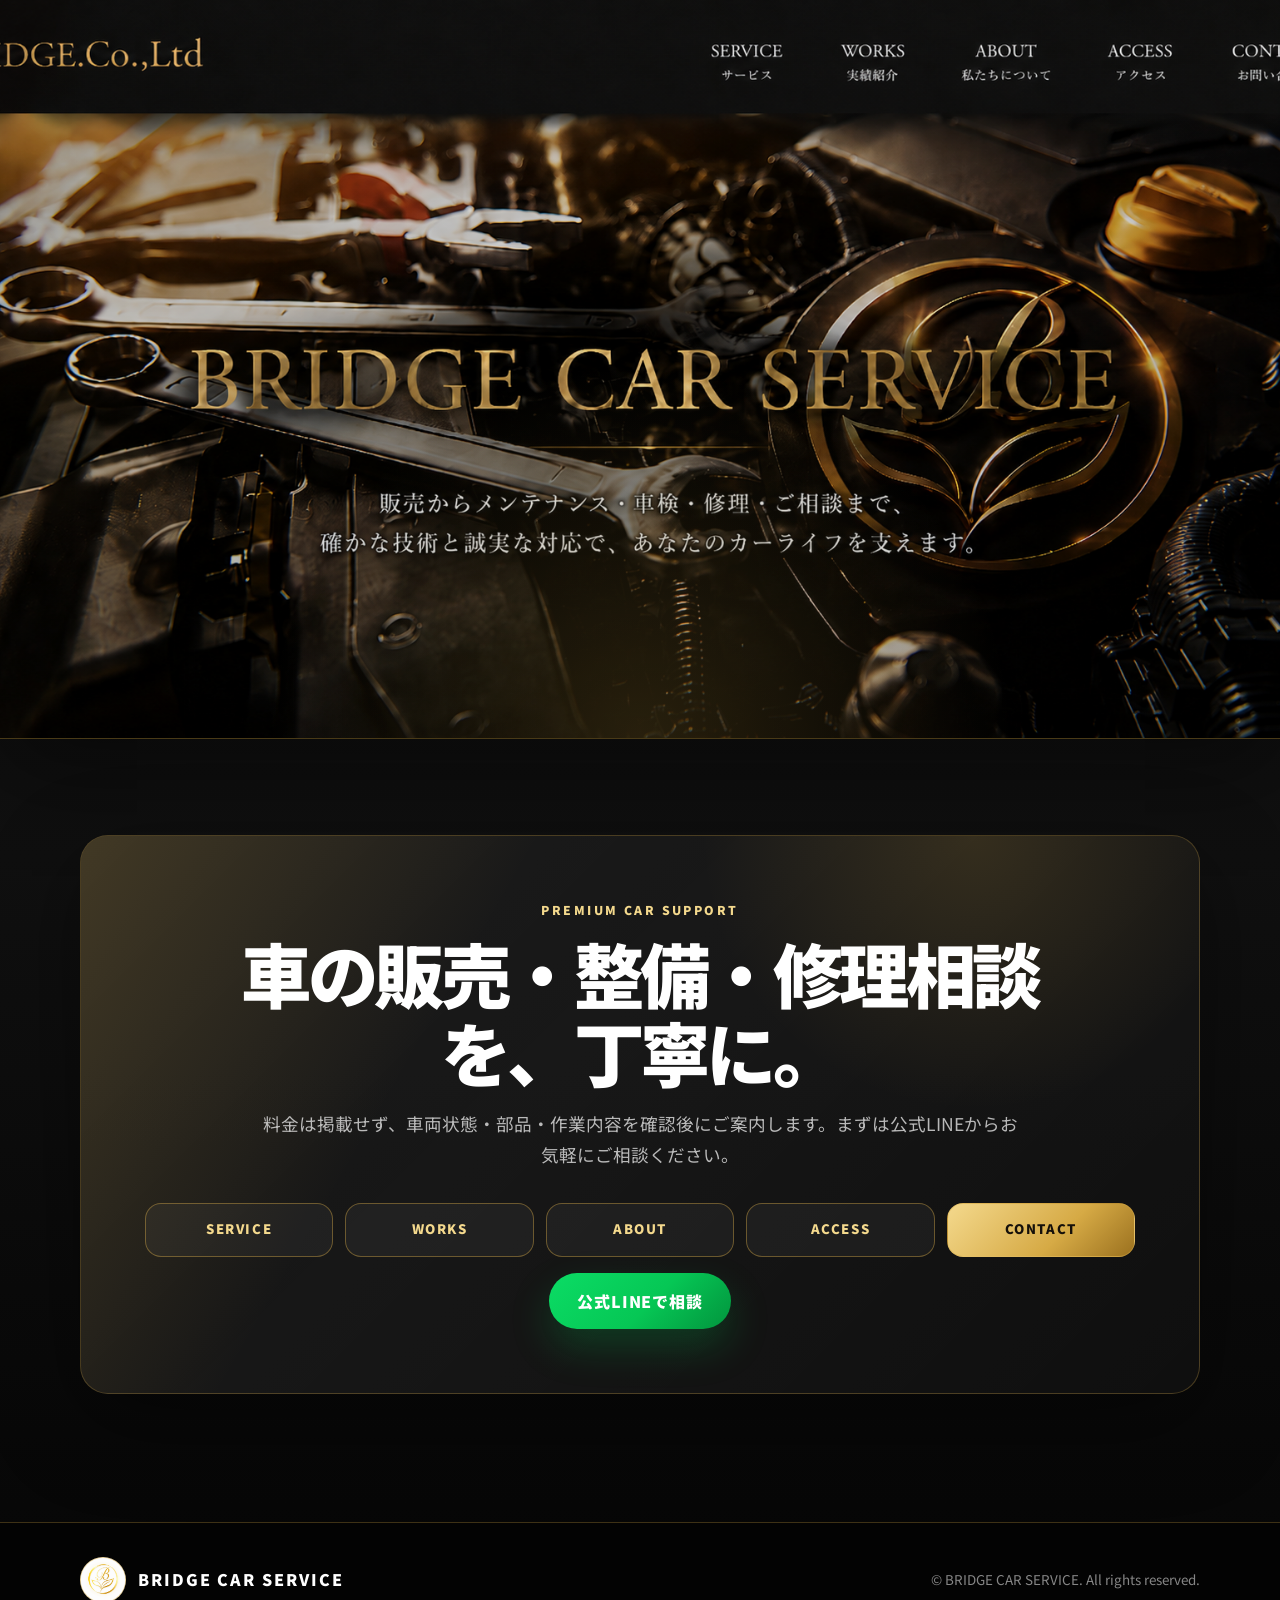
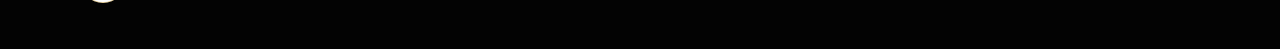
==== index.html @ 130351ef "Avoid duplicate homepage navigation" ====
<!doctype html>
<html lang="ja">
  <head>
    <meta charset="utf-8" />
    <meta name="viewport" content="width=device-width, initial-scale=1" />
    <meta
      name="description"
      content="BRIDGE CAR SERVICEは、車販売・整備・修理・鈑金など車のご相談を公式LINEから受け付けています。車両状態・部品・作業内容を確認後にご案内します。"
    />
    <title>BRIDGE CAR SERVICE | 車のご相談は公式LINEへ</title>
    <link rel="preconnect" href="https://fonts.googleapis.com" />
    <link rel="preconnect" href="https://fonts.gstatic.com" crossorigin />
    <link
      href="https://fonts.googleapis.com/css2?family=Noto+Sans+JP:wght@400;500;700;900&display=swap"
      rel="stylesheet"
    />
    <link rel="stylesheet" href="style.css" />
  </head>
  <body class="home-page">
    <main>
      <section class="hero" aria-label="BRIDGE CAR SERVICE メインビジュアル">
        <img
          class="hero-image"
          src="hero-bridge-car-service.png"
          alt="BRIDGE CAR SERVICEの高級感ある自動車サービスメインビジュアル"
        />
      </section>

      <section class="intro-section" aria-label="ご案内">
        <div class="container intro-card">
          <p class="eyebrow">Premium Car Support</p>
          <h1>車の販売・整備・修理相談を、丁寧に。</h1>
          <p>
            料金は掲載せず、車両状態・部品・作業内容を確認後にご案内します。まずは公式LINEからお気軽にご相談ください。
          </p>
          <nav class="home-link-grid" aria-label="専用ページへのリンク">
            <a class="nav-button" href="service.html">SERVICE</a>
            <a class="nav-button" href="works.html">WORKS</a>
            <a class="nav-button" href="about.html">ABOUT</a>
            <a class="nav-button" href="access.html">ACCESS</a>
            <a class="nav-button nav-button-contact" href="contact.html">CONTACT</a>
          </nav>
          <div class="button-row home-contact-row">
            <a class="line-button" href="https://lin.ee/6rWbGmY" target="_blank" rel="noreferrer">公式LINEで相談</a>
          </div>
        </div>
      </section>
    </main>

    <footer class="site-footer">
      <div class="container footer-inner">
        <a class="brand footer-brand" href="index.html" aria-label="BRIDGE CAR SERVICE トップへ">
          <img src="assets/bridge-logo.png" alt="BRIDGE CAR SERVICE ロゴ" class="brand-logo" />
          <span>BRIDGE CAR SERVICE</span>
        </a>
        <p>© BRIDGE CAR SERVICE. All rights reserved.</p>
      </div>
    </footer>

    <script src="script.js"></script>
  </body>
</html>
---- style.css ----
:root {
  --black: #050505;
  --night: #0c0c0c;
  --graphite: #171717;
  --gold: #d6aa45;
  --gold-deep: #9b711f;
  --gold-soft: #f4d98d;
  --white: #ffffff;
  --muted: rgba(255, 255, 255, 0.7);
  --line: #06c755;
  --edge: rgba(214, 170, 69, 0.28);
  --shadow: 0 28px 90px rgba(0, 0, 0, 0.42);
  --radius: 28px;
}

* {
  box-sizing: border-box;
}

html {
  scroll-behavior: smooth;
}

body {
  margin: 0;
  color: var(--white);
  background:
    radial-gradient(circle at 50% -10%, rgba(214, 170, 69, 0.2), transparent 30%),
    linear-gradient(180deg, #050505 0%, #101010 52%, #050505 100%);
  font-family: "Noto Sans JP", system-ui, -apple-system, BlinkMacSystemFont, "Segoe UI", sans-serif;
  line-height: 1.75;
  overflow-x: hidden;
}

a {
  color: inherit;
  text-decoration: none;
}

img {
  display: block;
  max-width: 100%;
}

.container {
  width: min(1120px, calc(100% - 32px));
  margin-inline: auto;
}

.site-header {
  position: sticky;
  top: 0;
  z-index: 20;
  display: flex;
  align-items: center;
  justify-content: space-between;
  gap: 18px;
  min-height: 76px;
  padding: 12px clamp(16px, 4vw, 46px);
  background: rgba(5, 5, 5, 0.94);
  border-bottom: 1px solid var(--edge);
  box-shadow: 0 14px 42px rgba(0, 0, 0, 0.36);
  backdrop-filter: blur(18px);
}

.brand {
  display: inline-flex;
  align-items: center;
  flex: 0 0 auto;
  gap: 12px;
  min-width: 0;
  color: var(--white);
  font-weight: 900;
  letter-spacing: 0.12em;
  line-height: 1.2;
}

.brand-logo {
  width: 46px;
  height: 46px;
  flex: 0 0 auto;
  border: 1px solid rgba(214, 170, 69, 0.5);
  border-radius: 50%;
  background: var(--white);
  object-fit: contain;
}

.site-nav {
  display: flex;
  flex-wrap: wrap;
  justify-content: flex-end;
  gap: clamp(10px, 2.4vw, 28px);
  color: rgba(255, 255, 255, 0.76);
  font-size: 0.8rem;
  font-weight: 900;
  letter-spacing: 0.12em;
}

.site-nav a {
  position: relative;
  padding: 8px 0;
  white-space: nowrap;
  transition: color 0.2s ease;
}

.site-nav a::after {
  position: absolute;
  right: 0;
  bottom: 2px;
  left: 0;
  height: 1px;
  content: "";
  background: linear-gradient(90deg, transparent, var(--gold), transparent);
  opacity: 0;
  transition: opacity 0.2s ease;
}

.site-nav a:hover,
.site-nav a[aria-current="page"] {
  color: var(--gold-soft);
}

.site-nav a:hover::after,
.site-nav a[aria-current="page"]::after {
  opacity: 1;
}

.hero {
  position: relative;
  width: 100%;
  background: #000;
  border-bottom: 1px solid rgba(214, 170, 69, 0.34);
  box-shadow: var(--shadow);
}

.hero::after {
  position: absolute;
  inset: 0;
  pointer-events: none;
  content: "";
  background:
    linear-gradient(180deg, rgba(0, 0, 0, 0.04), rgba(0, 0, 0, 0.16)),
    radial-gradient(circle at 50% 100%, rgba(214, 170, 69, 0.22), transparent 38%);
}

.hero-image {
  width: 100%;
  height: min(74svh, 760px);
  min-height: 420px;
  object-fit: cover;
  object-position: center center;
}

.home-page .hero-image {
  height: min(82svh, 820px);
}

.intro-section,
.page-main {
  padding: clamp(42px, 8vw, 96px) 0 clamp(72px, 10vw, 128px);
}

.intro-card,
.page-card {
  position: relative;
  overflow: hidden;
  border: 1px solid var(--edge);
  border-radius: var(--radius);
  background:
    linear-gradient(135deg, rgba(255, 255, 255, 0.08), rgba(255, 255, 255, 0.025)),
    rgba(10, 10, 10, 0.92);
  box-shadow: var(--shadow);
}

.intro-card::before,
.page-card::before {
  position: absolute;
  inset: 0;
  pointer-events: none;
  content: "";
  background:
    linear-gradient(120deg, rgba(214, 170, 69, 0.2), transparent 32%),
    radial-gradient(circle at 80% 0%, rgba(214, 170, 69, 0.16), transparent 26%);
}

.intro-card {
  padding: clamp(28px, 6vw, 64px);
  text-align: center;
}

.page-card {
  min-height: 52svh;
  padding: clamp(30px, 7vw, 78px);
}

.eyebrow {
  position: relative;
  margin: 0 0 12px;
  color: var(--gold-soft);
  font-size: 0.76rem;
  font-weight: 900;
  letter-spacing: 0.2em;
  text-transform: uppercase;
}

h1,
h2,
h3,
p {
  position: relative;
  margin-top: 0;
}

h1 {
  max-width: 900px;
  margin: 0 auto 18px;
  font-size: clamp(2rem, 6vw, 4.4rem);
  font-weight: 900;
  line-height: 1.12;
  letter-spacing: -0.05em;
}

.page-card h1 {
  margin-inline: 0;
}

p {
  color: var(--muted);
  font-size: clamp(1rem, 2.2vw, 1.1rem);
}

.intro-card p:not(.eyebrow),
.page-card p:not(.eyebrow) {
  max-width: 760px;
  margin-inline: auto;
}

.page-card p:not(.eyebrow) {
  margin-inline: 0;
}

.button-row {
  position: relative;
  display: flex;
  flex-wrap: wrap;
  justify-content: center;
  gap: 14px;
  margin-top: 30px;
}


.home-link-grid {
  position: relative;
  display: grid;
  grid-template-columns: repeat(5, minmax(0, 1fr));
  gap: 12px;
  margin-top: 32px;
}

.nav-button {
  display: inline-flex;
  align-items: center;
  justify-content: center;
  min-height: 54px;
  padding: 12px 16px;
  border: 1px solid rgba(214, 170, 69, 0.42);
  border-radius: 16px;
  color: var(--gold-soft);
  background: rgba(255, 255, 255, 0.045);
  font-size: 0.82rem;
  font-weight: 900;
  letter-spacing: 0.12em;
  transition: transform 0.2s ease, border-color 0.2s ease, background 0.2s ease;
}

.nav-button:hover {
  transform: translateY(-2px);
  border-color: rgba(244, 217, 141, 0.78);
  background: rgba(214, 170, 69, 0.12);
}

.nav-button-contact {
  color: #15100a;
  background: linear-gradient(135deg, var(--gold-soft), var(--gold) 60%, var(--gold-deep));
}

.home-contact-row {
  margin-top: 16px;
}

.gold-button,
.line-button,
.outline-button {
  display: inline-flex;
  align-items: center;
  justify-content: center;
  min-height: 56px;
  padding: 14px 28px;
  border-radius: 999px;
  font-weight: 900;
  letter-spacing: 0.05em;
  transition: transform 0.2s ease, box-shadow 0.2s ease, border-color 0.2s ease;
}

.gold-button {
  color: #15100a;
  background: linear-gradient(135deg, var(--gold-soft), var(--gold) 58%, var(--gold-deep));
  box-shadow: 0 18px 40px rgba(214, 170, 69, 0.22);
}

.line-button {
  color: var(--white);
  background: linear-gradient(135deg, #0bdc65, var(--line) 55%, #02943d);
  box-shadow: 0 18px 40px rgba(6, 199, 85, 0.22);
}

.outline-button {
  color: var(--gold-soft);
  border: 1px solid rgba(214, 170, 69, 0.5);
  background: rgba(255, 255, 255, 0.04);
}

.gold-button:hover,
.line-button:hover,
.outline-button:hover {
  transform: translateY(-2px);
  box-shadow: 0 24px 52px rgba(214, 170, 69, 0.2);
}

.page-hero {
  padding: clamp(42px, 7vw, 76px) 0 0;
}

.page-title {
  display: grid;
  gap: 10px;
  padding-bottom: clamp(22px, 4vw, 36px);
  border-bottom: 1px solid var(--edge);
}

.page-title h1 {
  margin-bottom: 0;
}

.notice-box {
  position: relative;
  display: grid;
  gap: 12px;
  max-width: 760px;
  margin-top: 34px;
  padding: clamp(22px, 5vw, 34px);
  border: 1px solid rgba(214, 170, 69, 0.28);
  border-radius: 22px;
  background: rgba(255, 255, 255, 0.055);
}

.notice-box h2 {
  margin-bottom: 0;
  color: var(--white);
  font-size: clamp(1.4rem, 4vw, 2.1rem);
  line-height: 1.3;
}

.notice-box p {
  margin-bottom: 0;
}

.site-footer {
  padding: 34px 0 46px;
  color: var(--white);
  background: #030303;
  border-top: 1px solid var(--edge);
}

.footer-inner {
  display: flex;
  align-items: center;
  justify-content: space-between;
  gap: 22px;
}

.footer-inner p {
  margin: 0;
  color: rgba(255, 255, 255, 0.52);
  font-size: 0.84rem;
}

@media (max-width: 820px) {
  .site-header {
    display: grid;
    justify-items: center;
    gap: 8px;
    min-height: auto;
    padding: 10px 12px 12px;
  }

  .brand {
    gap: 8px;
    font-size: 0.84rem;
    letter-spacing: 0.08em;
  }

  .brand-logo {
    width: 38px;
    height: 38px;
  }

  .site-nav {
    width: 100%;
    justify-content: center;
    gap: 6px 14px;
    font-size: 0.72rem;
    letter-spacing: 0.06em;
  }

  .site-nav a {
    padding: 4px 0;
  }

  .hero-image {
    height: 68svh;
    min-height: 360px;
    object-position: center center;
  }

  .intro-section,
  .page-main {
    padding-top: 28px;
  }

  .home-link-grid {
    grid-template-columns: repeat(2, minmax(0, 1fr));
    gap: 10px;
    margin-top: 26px;
  }

  .nav-button-contact {
    grid-column: 1 / -1;
  }

  .button-row {
    display: grid;
  }

  .gold-button,
  .line-button,
  .outline-button {
    width: 100%;
    min-height: 58px;
  }

  .footer-inner {
    flex-direction: column;
    align-items: flex-start;
  }
}

@media (max-width: 480px) {
  .container {
    width: min(100% - 24px, 1120px);
  }

  .brand span {
    max-width: 260px;
    overflow: hidden;
    text-overflow: ellipsis;
    white-space: nowrap;
  }

  .site-nav {
    gap: 4px 10px;
    font-size: 0.66rem;
  }

  .hero-image,
  .home-page .hero-image {
    height: 62svh;
    min-height: 320px;
  }

  .home-link-grid {
    grid-template-columns: 1fr;
  }

  .intro-card,
  .page-card {
    border-radius: 22px;
  }

  h1 {
    font-size: clamp(1.78rem, 9.4vw, 2.9rem);
  }
}
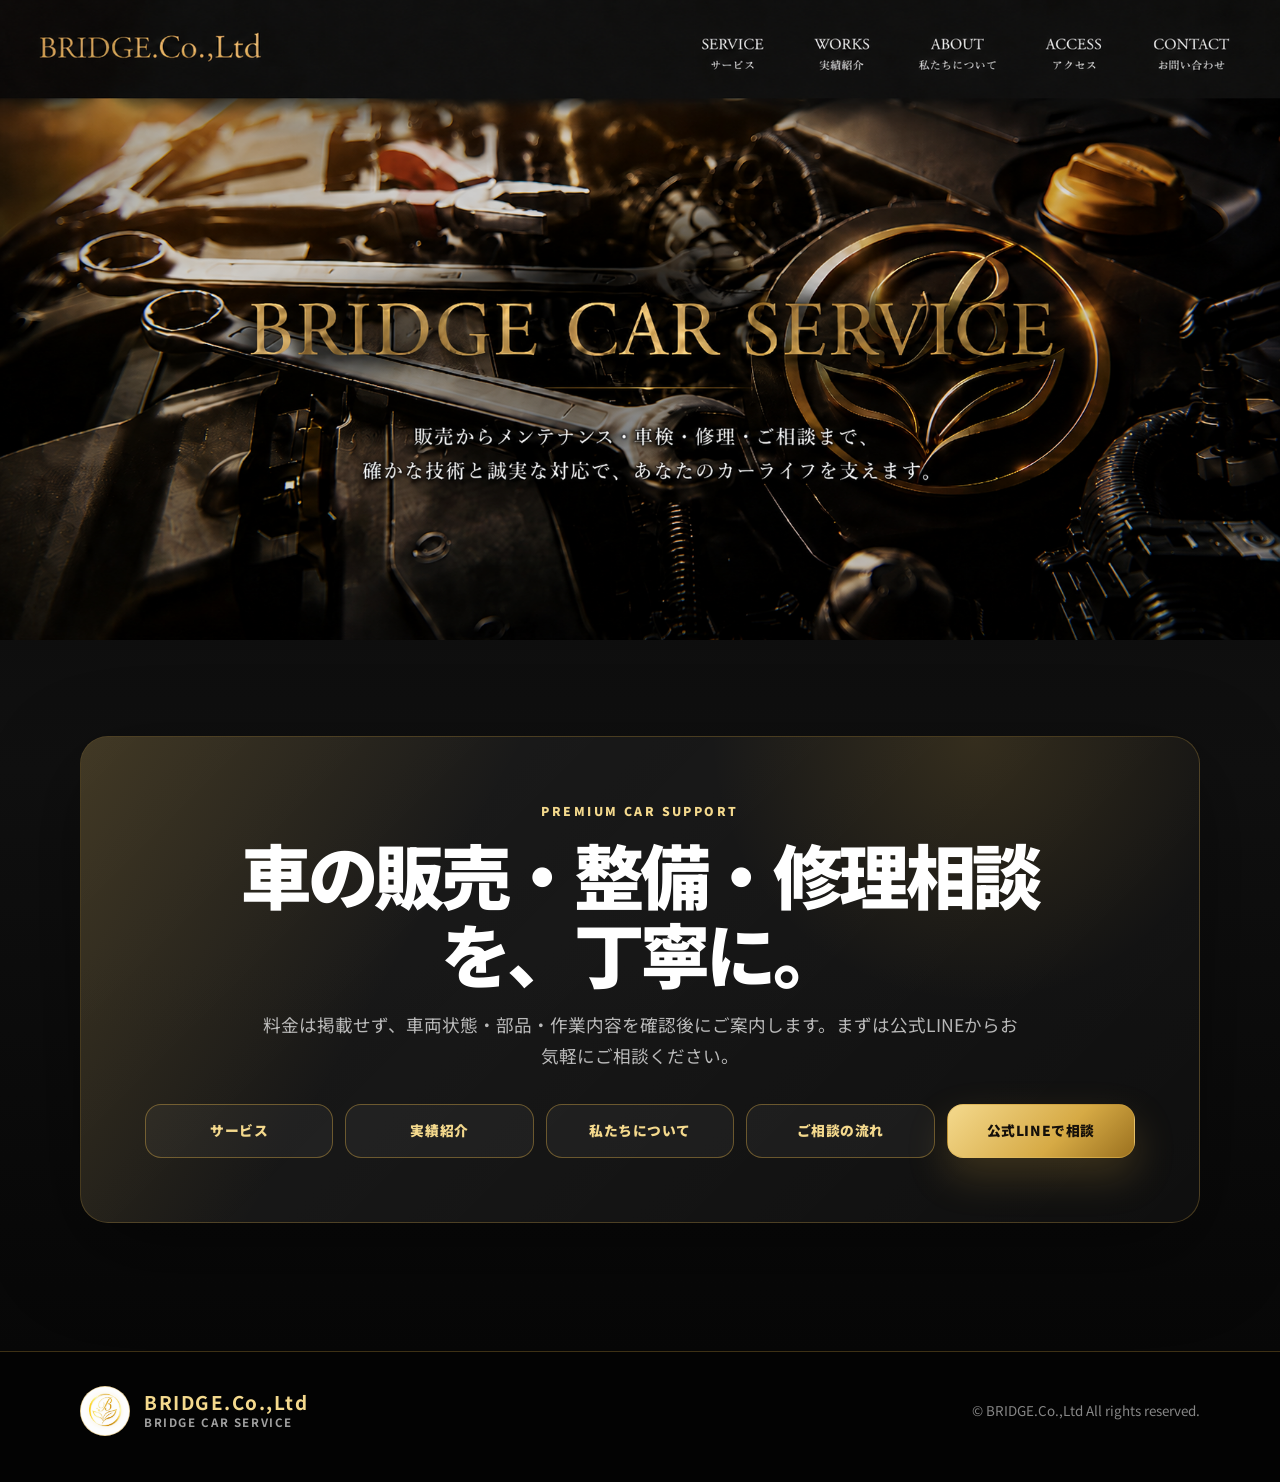
==== commit bf07a269: "Refine homepage CTAs and consultation flow" ====
--- a/index.html
+++ b/index.html
@@ -34,15 +34,12 @@
             料金は掲載せず、車両状態・部品・作業内容を確認後にご案内します。まずは公式LINEからお気軽にご相談ください。
           </p>
           <nav class="home-link-grid" aria-label="専用ページへのリンク">
-            <a class="nav-button" href="service.html">SERVICE</a>
-            <a class="nav-button" href="works.html">WORKS</a>
-            <a class="nav-button" href="about.html">ABOUT</a>
-            <a class="nav-button" href="access.html">ACCESS</a>
-            <a class="nav-button nav-button-contact" href="contact.html">CONTACT</a>
+            <a class="nav-button" href="service.html">サービス</a>
+            <a class="nav-button" href="works.html">実績紹介</a>
+            <a class="nav-button" href="about.html">私たちについて</a>
+            <a class="nav-button" href="flow.html">ご相談の流れ</a>
+            <a class="nav-button nav-button-line" href="https://lin.ee/6rWbGmY" target="_blank" rel="noreferrer">公式LINEで相談</a>
           </nav>
-          <div class="button-row home-contact-row">
-            <a class="line-button" href="https://lin.ee/6rWbGmY" target="_blank" rel="noreferrer">公式LINEで相談</a>
-          </div>
         </div>
       </section>
     </main>
@@ -51,9 +48,12 @@
       <div class="container footer-inner">
         <a class="brand footer-brand" href="index.html" aria-label="BRIDGE CAR SERVICE トップへ">
           <img src="assets/bridge-logo.png" alt="BRIDGE CAR SERVICE ロゴ" class="brand-logo" />
-          <span>BRIDGE CAR SERVICE</span>
+          <span class="footer-brand-text">
+            <strong>BRIDGE.Co.,Ltd</strong>
+            <small>BRIDGE CAR SERVICE</small>
+          </span>
         </a>
-        <p>© BRIDGE CAR SERVICE. All rights reserved.</p>
+        <p>© BRIDGE.Co.,Ltd All rights reserved.</p>
       </div>
     </footer>
 
--- a/style.css
+++ b/style.css
@@ -93,7 +93,7 @@
   color: rgba(255, 255, 255, 0.76);
   font-size: 0.8rem;
   font-weight: 900;
-  letter-spacing: 0.12em;
+  letter-spacing: 0.04em;
 }
 
 .site-nav a {
@@ -133,6 +133,13 @@
   box-shadow: var(--shadow);
 }
 
+.home-page .hero {
+  margin: 0;
+  border-bottom: 0;
+  box-shadow: none;
+  line-height: 0;
+}
+
 .hero::after {
   position: absolute;
   inset: 0;
@@ -143,6 +150,10 @@
     radial-gradient(circle at 50% 100%, rgba(214, 170, 69, 0.22), transparent 38%);
 }
 
+.home-page .hero::after {
+  display: none;
+}
+
 .hero-image {
   width: 100%;
   height: min(74svh, 760px);
@@ -152,7 +163,10 @@
 }
 
 .home-page .hero-image {
-  height: min(82svh, 820px);
+  height: auto;
+  min-height: 0;
+  object-fit: contain;
+  object-position: center top;
 }
 
 .intro-section,
@@ -267,9 +281,9 @@
   border-radius: 16px;
   color: var(--gold-soft);
   background: rgba(255, 255, 255, 0.045);
-  font-size: 0.82rem;
+  font-size: 0.86rem;
   font-weight: 900;
-  letter-spacing: 0.12em;
+  letter-spacing: 0.04em;
   transition: transform 0.2s ease, border-color 0.2s ease, background 0.2s ease;
 }
 
@@ -279,13 +293,10 @@
   background: rgba(214, 170, 69, 0.12);
 }
 
-.nav-button-contact {
+.nav-button-line {
   color: #15100a;
   background: linear-gradient(135deg, var(--gold-soft), var(--gold) 60%, var(--gold-deep));
-}
-
-.home-contact-row {
-  margin-top: 16px;
+  box-shadow: 0 18px 40px rgba(214, 170, 69, 0.22);
 }
 
 .gold-button,
@@ -379,6 +390,34 @@
   gap: 22px;
 }
 
+.footer-brand {
+  gap: 14px;
+  letter-spacing: 0.06em;
+}
+
+.footer-brand .brand-logo {
+  width: 50px;
+  height: 50px;
+}
+
+.footer-brand-text {
+  display: grid;
+  gap: 2px;
+}
+
+.footer-brand-text strong {
+  color: var(--gold-soft);
+  font-size: clamp(1rem, 2.4vw, 1.18rem);
+  letter-spacing: 0.08em;
+}
+
+.footer-brand-text small {
+  color: rgba(255, 255, 255, 0.62);
+  font-size: 0.72rem;
+  font-weight: 700;
+  letter-spacing: 0.14em;
+}
+
 .footer-inner p {
   margin: 0;
   color: rgba(255, 255, 255, 0.52);
@@ -423,6 +462,13 @@
     object-position: center center;
   }
 
+  .home-page .hero-image {
+    height: clamp(360px, 62svh, 640px);
+    min-height: 360px;
+    object-fit: cover;
+    object-position: center top;
+  }
+
   .intro-section,
   .page-main {
     padding-top: 28px;
@@ -434,7 +480,7 @@
     margin-top: 26px;
   }
 
-  .nav-button-contact {
+  .nav-button-line {
     grid-column: 1 / -1;
   }
 
@@ -478,6 +524,11 @@
     min-height: 320px;
   }
 
+  .home-page .hero-image {
+    object-fit: cover;
+    object-position: center top;
+  }
+
   .home-link-grid {
     grid-template-columns: 1fr;
   }
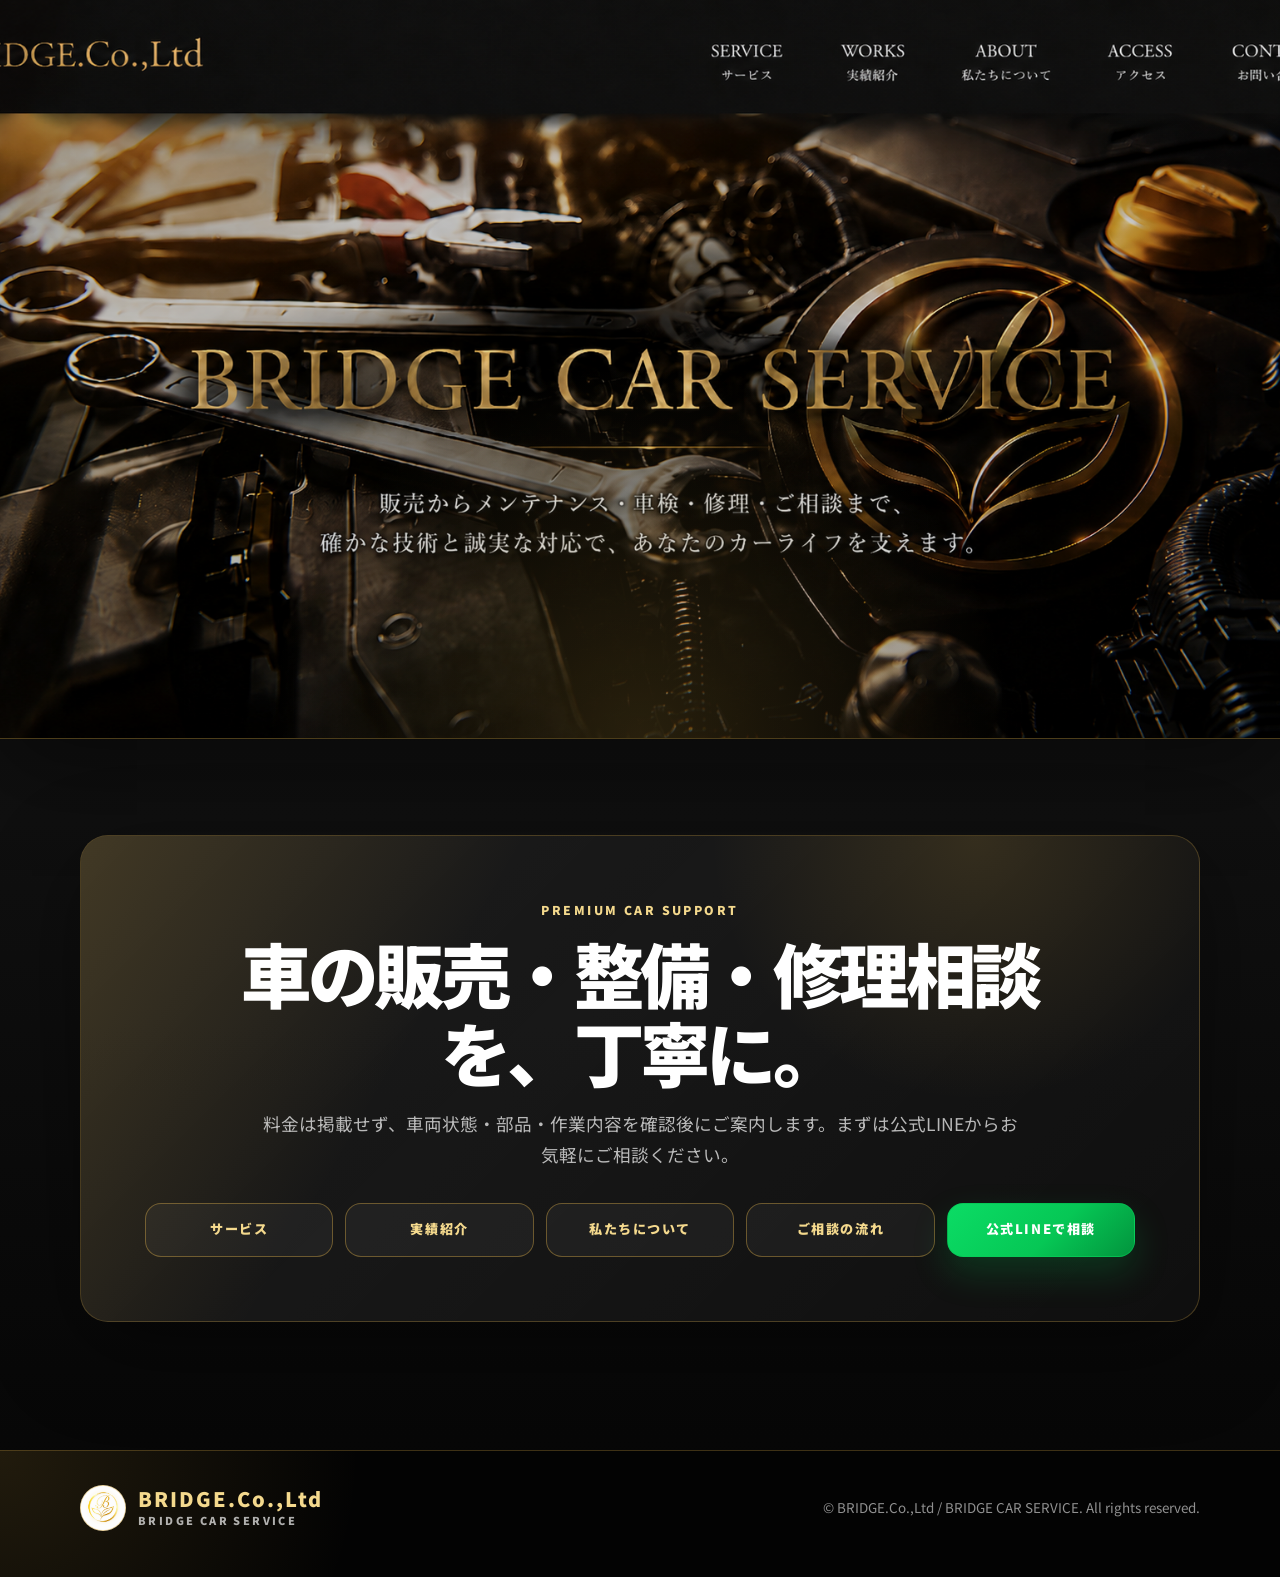
==== commit 0889a2f9: "Update homepage links and consultation flow" ====
--- a/index.html
+++ b/index.html
@@ -49,11 +49,11 @@
         <a class="brand footer-brand" href="index.html" aria-label="BRIDGE CAR SERVICE トップへ">
           <img src="assets/bridge-logo.png" alt="BRIDGE CAR SERVICE ロゴ" class="brand-logo" />
           <span class="footer-brand-text">
-            <strong>BRIDGE.Co.,Ltd</strong>
-            <small>BRIDGE CAR SERVICE</small>
+            <span class="footer-company">BRIDGE.Co.,Ltd</span>
+            <span class="footer-service">BRIDGE CAR SERVICE</span>
           </span>
         </a>
-        <p>© BRIDGE.Co.,Ltd All rights reserved.</p>
+        <p>© BRIDGE.Co.,Ltd / BRIDGE CAR SERVICE. All rights reserved.</p>
       </div>
     </footer>
 
--- a/style.css
+++ b/style.css
@@ -57,7 +57,7 @@
   gap: 18px;
   min-height: 76px;
   padding: 12px clamp(16px, 4vw, 46px);
-  background: rgba(5, 5, 5, 0.94);
+  background: rgba(5, 5, 5, 0.96);
   border-bottom: 1px solid var(--edge);
   box-shadow: 0 14px 42px rgba(0, 0, 0, 0.36);
   backdrop-filter: blur(18px);
@@ -91,9 +91,9 @@
   justify-content: flex-end;
   gap: clamp(10px, 2.4vw, 28px);
   color: rgba(255, 255, 255, 0.76);
-  font-size: 0.8rem;
+  font-size: 0.78rem;
   font-weight: 900;
-  letter-spacing: 0.04em;
+  letter-spacing: 0.12em;
 }
 
 .site-nav a {
@@ -128,16 +128,12 @@
 .hero {
   position: relative;
   width: 100%;
-  background: #000;
+  overflow: hidden;
+  margin: 0;
+  line-height: 0;
+  background: var(--black);
   border-bottom: 1px solid rgba(214, 170, 69, 0.34);
   box-shadow: var(--shadow);
-}
-
-.home-page .hero {
-  margin: 0;
-  border-bottom: 0;
-  box-shadow: none;
-  line-height: 0;
 }
 
 .hero::after {
@@ -150,23 +146,17 @@
     radial-gradient(circle at 50% 100%, rgba(214, 170, 69, 0.22), transparent 38%);
 }
 
-.home-page .hero::after {
-  display: none;
-}
-
 .hero-image {
   width: 100%;
   height: min(74svh, 760px);
   min-height: 420px;
   object-fit: cover;
-  object-position: center center;
+  object-position: center 46%;
 }
 
 .home-page .hero-image {
-  height: auto;
-  min-height: 0;
-  object-fit: contain;
-  object-position: center top;
+  height: min(82svh, 820px);
+  min-height: min(52vw, 420px);
 }
 
 .intro-section,
@@ -281,9 +271,9 @@
   border-radius: 16px;
   color: var(--gold-soft);
   background: rgba(255, 255, 255, 0.045);
-  font-size: 0.86rem;
+  font-size: 0.82rem;
   font-weight: 900;
-  letter-spacing: 0.04em;
+  letter-spacing: 0.12em;
   transition: transform 0.2s ease, border-color 0.2s ease, background 0.2s ease;
 }
 
@@ -293,10 +283,22 @@
   background: rgba(214, 170, 69, 0.12);
 }
 
-.nav-button-line {
-  color: #15100a;
-  background: linear-gradient(135deg, var(--gold-soft), var(--gold) 60%, var(--gold-deep));
-  box-shadow: 0 18px 40px rgba(214, 170, 69, 0.22);
+.nav-button-line,
+.site-nav-line {
+  color: var(--white);
+  border-color: rgba(6, 199, 85, 0.56);
+  background: linear-gradient(135deg, #0bdc65, var(--line) 56%, #02943d);
+  box-shadow: 0 16px 36px rgba(6, 199, 85, 0.2);
+}
+
+.site-nav-line {
+  padding: 8px 14px;
+  border: 1px solid rgba(6, 199, 85, 0.5);
+  border-radius: 999px;
+}
+
+.site-nav-line::after {
+  display: none;
 }
 
 .gold-button,
@@ -379,7 +381,9 @@
 .site-footer {
   padding: 34px 0 46px;
   color: var(--white);
-  background: #030303;
+  background:
+    radial-gradient(circle at 0% 0%, rgba(214, 170, 69, 0.14), transparent 28%),
+    #030303;
   border-top: 1px solid var(--edge);
 }
 
@@ -391,37 +395,31 @@
 }
 
 .footer-brand {
-  gap: 14px;
-  letter-spacing: 0.06em;
-}
-
-.footer-brand .brand-logo {
-  width: 50px;
-  height: 50px;
+  align-items: center;
 }
 
 .footer-brand-text {
   display: grid;
-  gap: 2px;
-}
-
-.footer-brand-text strong {
+  gap: 3px;
+}
+
+.footer-company {
   color: var(--gold-soft);
-  font-size: clamp(1rem, 2.4vw, 1.18rem);
-  letter-spacing: 0.08em;
-}
-
-.footer-brand-text small {
-  color: rgba(255, 255, 255, 0.62);
-  font-size: 0.72rem;
-  font-weight: 700;
-  letter-spacing: 0.14em;
+  font-size: clamp(1rem, 2.5vw, 1.25rem);
+  letter-spacing: 0.1em;
+}
+
+.footer-service {
+  color: rgba(255, 255, 255, 0.68);
+  font-size: 0.68rem;
+  letter-spacing: 0.22em;
 }
 
 .footer-inner p {
   margin: 0;
-  color: rgba(255, 255, 255, 0.52);
+  color: rgba(255, 255, 255, 0.56);
   font-size: 0.84rem;
+  text-align: right;
 }
 
 @media (max-width: 820px) {
@@ -456,17 +454,14 @@
     padding: 4px 0;
   }
 
+  .site-nav .site-nav-line {
+    padding: 5px 12px;
+  }
+
   .hero-image {
     height: 68svh;
     min-height: 360px;
-    object-position: center center;
-  }
-
-  .home-page .hero-image {
-    height: clamp(360px, 62svh, 640px);
-    min-height: 360px;
-    object-fit: cover;
-    object-position: center top;
+    object-position: center 46%;
   }
 
   .intro-section,
@@ -499,6 +494,10 @@
     flex-direction: column;
     align-items: flex-start;
   }
+
+  .footer-inner p {
+    text-align: left;
+  }
 }
 
 @media (max-width: 480px) {
@@ -513,6 +512,13 @@
     white-space: nowrap;
   }
 
+  .footer-brand .footer-brand-text,
+  .footer-brand .footer-brand-text span {
+    max-width: none;
+    overflow: visible;
+    text-overflow: clip;
+  }
+
   .site-nav {
     gap: 4px 10px;
     font-size: 0.66rem;
@@ -524,11 +530,6 @@
     min-height: 320px;
   }
 
-  .home-page .hero-image {
-    object-fit: cover;
-    object-position: center top;
-  }
-
   .home-link-grid {
     grid-template-columns: 1fr;
   }
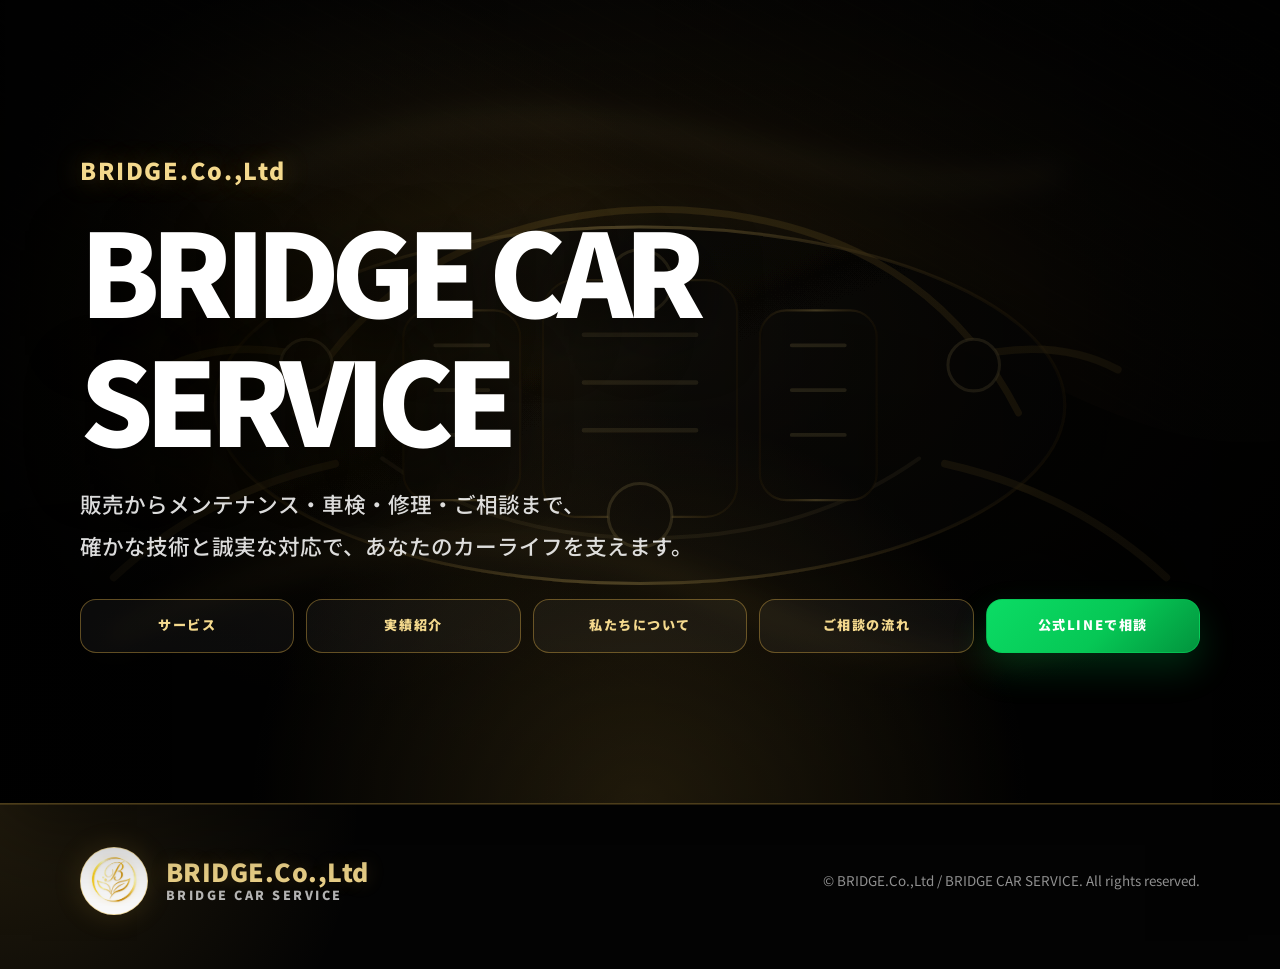
==== commit 18ddd9b0: "Rebuild hero with text-free background" ====
--- a/index.html
+++ b/index.html
@@ -19,19 +19,13 @@
   <body class="home-page">
     <main>
       <section class="hero" aria-label="BRIDGE CAR SERVICE メインビジュアル">
-        <img
-          class="hero-image"
-          src="hero-bridge-car-service.png"
-          alt="BRIDGE CAR SERVICEの高級感ある自動車サービスメインビジュアル"
-        />
-      </section>
-
-      <section class="intro-section" aria-label="ご案内">
-        <div class="container intro-card">
-          <p class="eyebrow">Premium Car Support</p>
-          <h1>車の販売・整備・修理相談を、丁寧に。</h1>
-          <p>
-            料金は掲載せず、車両状態・部品・作業内容を確認後にご案内します。まずは公式LINEからお気軽にご相談ください。
+        <div class="hero-background" aria-hidden="true"></div>
+        <div class="container hero-content">
+          <p class="hero-company">BRIDGE.Co.,Ltd</p>
+          <h1>BRIDGE CAR SERVICE</h1>
+          <p class="hero-description">
+            販売からメンテナンス・車検・修理・ご相談まで、<br />
+            確かな技術と誠実な対応で、あなたのカーライフを支えます。
           </p>
           <nav class="home-link-grid" aria-label="専用ページへのリンク">
             <a class="nav-button" href="service.html">サービス</a>
--- a/style.css
+++ b/style.css
@@ -127,39 +127,82 @@
 
 .hero {
   position: relative;
+  display: grid;
+  align-items: center;
+  min-height: clamp(640px, 86svh, 900px);
   width: 100%;
   overflow: hidden;
   margin: 0;
-  line-height: 0;
+  isolation: isolate;
   background: var(--black);
   border-bottom: 1px solid rgba(214, 170, 69, 0.34);
   box-shadow: var(--shadow);
 }
 
+.hero::before,
 .hero::after {
   position: absolute;
   inset: 0;
   pointer-events: none;
   content: "";
+}
+
+.hero::before {
+  z-index: -1;
   background:
-    linear-gradient(180deg, rgba(0, 0, 0, 0.04), rgba(0, 0, 0, 0.16)),
+    linear-gradient(90deg, rgba(0, 0, 0, 0.88), rgba(0, 0, 0, 0.46) 44%, rgba(0, 0, 0, 0.78)),
+    radial-gradient(circle at 26% 42%, rgba(214, 170, 69, 0.22), transparent 34%);
+}
+
+.hero::after {
+  z-index: 1;
+  background:
+    linear-gradient(180deg, rgba(0, 0, 0, 0.04), rgba(0, 0, 0, 0.34)),
     radial-gradient(circle at 50% 100%, rgba(214, 170, 69, 0.22), transparent 38%);
 }
 
-.hero-image {
-  width: 100%;
-  height: min(74svh, 760px);
-  min-height: 420px;
-  object-fit: cover;
-  object-position: center 46%;
-}
-
-.home-page .hero-image {
-  height: min(82svh, 820px);
-  min-height: min(52vw, 420px);
-}
-
-.intro-section,
+.hero-background {
+  position: absolute;
+  inset: 0;
+  z-index: -2;
+  background-image: url("assets/hero-engine-background.svg");
+  background-position: center;
+  background-size: cover;
+  transform: scale(1.02);
+}
+
+.hero-content {
+  position: relative;
+  z-index: 2;
+  padding-block: clamp(74px, 12vw, 150px);
+}
+
+.hero-company {
+  margin: 0 0 12px;
+  color: var(--gold-soft);
+  font-size: clamp(1rem, 2.4vw, 1.45rem);
+  font-weight: 900;
+  letter-spacing: 0.08em;
+  text-shadow: 0 0 28px rgba(214, 170, 69, 0.32);
+}
+
+.hero-content h1 {
+  max-width: 820px;
+  margin: 0 0 22px;
+  font-size: clamp(3.4rem, 9vw, 8.8rem);
+  letter-spacing: -0.075em;
+  text-shadow: 0 18px 58px rgba(0, 0, 0, 0.72);
+}
+
+.hero-description {
+  max-width: 760px;
+  margin: 0;
+  color: rgba(255, 255, 255, 0.86);
+  font-size: clamp(1.02rem, 2.4vw, 1.35rem);
+  font-weight: 500;
+  line-height: 1.95;
+}
+
 .page-main {
   padding: clamp(42px, 8vw, 96px) 0 clamp(72px, 10vw, 128px);
 }
@@ -396,23 +439,39 @@
 
 .footer-brand {
   align-items: center;
+  gap: clamp(12px, 2vw, 18px);
+  min-width: min(100%, 360px);
+  padding: 8px 0;
+}
+
+.footer-brand .brand-logo {
+  width: clamp(54px, 6vw, 68px);
+  height: clamp(54px, 6vw, 68px);
+  border-color: rgba(244, 217, 141, 0.72);
+  box-shadow: 0 0 28px rgba(214, 170, 69, 0.18);
 }
 
 .footer-brand-text {
   display: grid;
-  gap: 3px;
+  gap: 4px;
+  min-width: 0;
 }
 
 .footer-company {
   color: var(--gold-soft);
-  font-size: clamp(1rem, 2.5vw, 1.25rem);
-  letter-spacing: 0.1em;
+  font-size: clamp(1.18rem, 2.8vw, 1.55rem);
+  letter-spacing: 0.02em;
+  line-height: 1.05;
+  text-shadow: 0 0 18px rgba(214, 170, 69, 0.22);
+  white-space: nowrap;
 }
 
 .footer-service {
-  color: rgba(255, 255, 255, 0.68);
-  font-size: 0.68rem;
-  letter-spacing: 0.22em;
+  color: rgba(255, 255, 255, 0.72);
+  font-size: clamp(0.68rem, 1.6vw, 0.78rem);
+  letter-spacing: 0.2em;
+  line-height: 1.25;
+  white-space: nowrap;
 }
 
 .footer-inner p {
@@ -458,10 +517,27 @@
     padding: 5px 12px;
   }
 
-  .hero-image {
-    height: 68svh;
-    min-height: 360px;
-    object-position: center 46%;
+  .hero {
+    min-height: auto;
+  }
+
+  .hero::before {
+    background:
+      linear-gradient(180deg, rgba(0, 0, 0, 0.76), rgba(0, 0, 0, 0.5) 48%, rgba(0, 0, 0, 0.86)),
+      radial-gradient(circle at 50% 34%, rgba(214, 170, 69, 0.2), transparent 42%);
+  }
+
+  .hero-background {
+    background-position: center top;
+  }
+
+  .hero-content {
+    padding-block: clamp(64px, 16vw, 110px);
+    text-align: center;
+  }
+
+  .hero-description {
+    margin-inline: auto;
   }
 
   .intro-section,
@@ -524,10 +600,17 @@
     font-size: 0.66rem;
   }
 
-  .hero-image,
-  .home-page .hero-image {
-    height: 62svh;
-    min-height: 320px;
+  .hero-content {
+    padding-block: 56px 66px;
+  }
+
+  .hero-content h1 {
+    font-size: clamp(2.62rem, 16vw, 4.5rem);
+    letter-spacing: -0.08em;
+  }
+
+  .hero-description br {
+    display: none;
   }
 
   .home-link-grid {
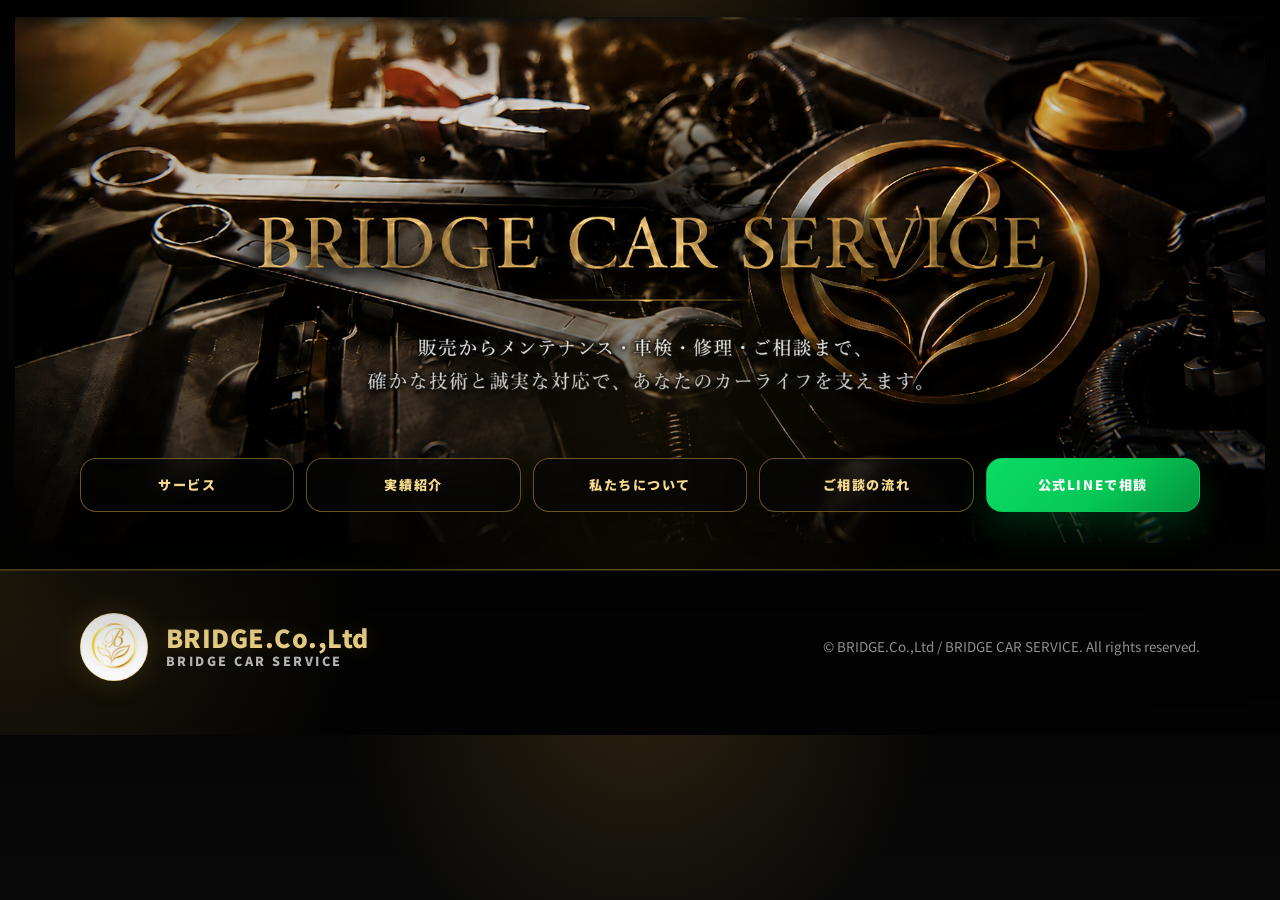
==== commit dffc6250: "Use provided PNG for homepage hero" ====
--- a/index.html
+++ b/index.html
@@ -19,14 +19,14 @@
   <body class="home-page">
     <main>
       <section class="hero" aria-label="BRIDGE CAR SERVICE メインビジュアル">
-        <div class="hero-background" aria-hidden="true"></div>
+        <div class="hero-media">
+          <img
+            class="hero-image"
+            src="hero-bridge-car-service.png"
+            alt="BRIDGE CAR SERVICE メインビジュアル"
+          />
+        </div>
         <div class="container hero-content">
-          <p class="hero-company">BRIDGE.Co.,Ltd</p>
-          <h1>BRIDGE CAR SERVICE</h1>
-          <p class="hero-description">
-            販売からメンテナンス・車検・修理・ご相談まで、<br />
-            確かな技術と誠実な対応で、あなたのカーライフを支えます。
-          </p>
           <nav class="home-link-grid" aria-label="専用ページへのリンク">
             <a class="nav-button" href="service.html">サービス</a>
             <a class="nav-button" href="works.html">実績紹介</a>
--- a/style.css
+++ b/style.css
@@ -128,13 +128,15 @@
 .hero {
   position: relative;
   display: grid;
-  align-items: center;
-  min-height: clamp(640px, 86svh, 900px);
+  align-items: stretch;
   width: 100%;
+  margin: 0;
+  padding: clamp(8px, 1.3vw, 18px) 0 clamp(14px, 2vw, 26px);
   overflow: hidden;
-  margin: 0;
   isolation: isolate;
-  background: var(--black);
+  background:
+    radial-gradient(circle at 50% -8%, rgba(214, 170, 69, 0.22), transparent 28%),
+    linear-gradient(180deg, #020202 0%, var(--black) 48%, #080806 100%);
   border-bottom: 1px solid rgba(214, 170, 69, 0.34);
   box-shadow: var(--shadow);
 }
@@ -148,59 +150,47 @@
 }
 
 .hero::before {
-  z-index: -1;
-  background:
-    linear-gradient(90deg, rgba(0, 0, 0, 0.88), rgba(0, 0, 0, 0.46) 44%, rgba(0, 0, 0, 0.78)),
-    radial-gradient(circle at 26% 42%, rgba(214, 170, 69, 0.22), transparent 34%);
-}
-
-.hero::after {
   z-index: 1;
   background:
-    linear-gradient(180deg, rgba(0, 0, 0, 0.04), rgba(0, 0, 0, 0.34)),
-    radial-gradient(circle at 50% 100%, rgba(214, 170, 69, 0.22), transparent 38%);
-}
-
-.hero-background {
-  position: absolute;
-  inset: 0;
-  z-index: -2;
-  background-image: url("assets/hero-engine-background.svg");
-  background-position: center;
-  background-size: cover;
-  transform: scale(1.02);
-}
-
+    linear-gradient(90deg, rgba(0, 0, 0, 0.18), transparent 22%, transparent 78%, rgba(0, 0, 0, 0.18)),
+    radial-gradient(circle at 50% 98%, rgba(214, 170, 69, 0.18), transparent 36%);
+}
+
+.hero::after {
+  z-index: 2;
+  background: linear-gradient(180deg, transparent 58%, rgba(0, 0, 0, 0.72) 100%);
+}
+
+.hero-media,
 .hero-content {
-  position: relative;
-  z-index: 2;
-  padding-block: clamp(74px, 12vw, 150px);
-}
-
-.hero-company {
-  margin: 0 0 12px;
-  color: var(--gold-soft);
-  font-size: clamp(1rem, 2.4vw, 1.45rem);
-  font-weight: 900;
-  letter-spacing: 0.08em;
-  text-shadow: 0 0 28px rgba(214, 170, 69, 0.32);
-}
-
-.hero-content h1 {
-  max-width: 820px;
-  margin: 0 0 22px;
-  font-size: clamp(3.4rem, 9vw, 8.8rem);
-  letter-spacing: -0.075em;
-  text-shadow: 0 18px 58px rgba(0, 0, 0, 0.72);
-}
-
-.hero-description {
-  max-width: 760px;
-  margin: 0;
-  color: rgba(255, 255, 255, 0.86);
-  font-size: clamp(1.02rem, 2.4vw, 1.35rem);
-  font-weight: 500;
-  line-height: 1.95;
+  grid-area: 1 / 1;
+}
+
+.hero-media {
+  position: relative;
+  z-index: 0;
+  width: min(100%, 1770px);
+  margin: 0 auto;
+  padding-inline: clamp(6px, 1.2vw, 18px);
+}
+
+.hero-image {
+  width: 100%;
+  height: auto;
+  max-height: calc(100svh - 40px);
+  margin: 0 auto;
+  object-fit: contain;
+  object-position: center top;
+  filter: drop-shadow(0 26px 70px rgba(0, 0, 0, 0.42));
+}
+
+.hero-content {
+  position: relative;
+  z-index: 3;
+  align-self: end;
+  width: 100%;
+  padding-block: 0;
+  margin-bottom: clamp(10px, 2.4vw, 34px);
 }
 
 .page-main {
@@ -301,7 +291,8 @@
   display: grid;
   grid-template-columns: repeat(5, minmax(0, 1fr));
   gap: 12px;
-  margin-top: 32px;
+  max-width: 1120px;
+  margin: 0 auto;
 }
 
 .nav-button {
@@ -310,10 +301,12 @@
   justify-content: center;
   min-height: 54px;
   padding: 12px 16px;
-  border: 1px solid rgba(214, 170, 69, 0.42);
+  border: 1px solid rgba(214, 170, 69, 0.48);
   border-radius: 16px;
   color: var(--gold-soft);
-  background: rgba(255, 255, 255, 0.045);
+  background: rgba(5, 5, 5, 0.62);
+  box-shadow: 0 14px 34px rgba(0, 0, 0, 0.34);
+  backdrop-filter: blur(10px);
   font-size: 0.82rem;
   font-weight: 900;
   letter-spacing: 0.12em;
@@ -518,26 +511,30 @@
   }
 
   .hero {
-    min-height: auto;
+    padding-top: 6px;
   }
 
   .hero::before {
     background:
-      linear-gradient(180deg, rgba(0, 0, 0, 0.76), rgba(0, 0, 0, 0.5) 48%, rgba(0, 0, 0, 0.86)),
-      radial-gradient(circle at 50% 34%, rgba(214, 170, 69, 0.2), transparent 42%);
-  }
-
-  .hero-background {
-    background-position: center top;
+      linear-gradient(180deg, rgba(0, 0, 0, 0.08), transparent 45%, rgba(0, 0, 0, 0.28)),
+      radial-gradient(circle at 50% 96%, rgba(214, 170, 69, 0.16), transparent 42%);
+  }
+
+  .hero::after {
+    background: linear-gradient(180deg, transparent 50%, rgba(0, 0, 0, 0.76) 100%);
+  }
+
+  .hero-media {
+    padding-inline: 6px;
+  }
+
+  .hero-image {
+    max-height: none;
   }
 
   .hero-content {
-    padding-block: clamp(64px, 16vw, 110px);
+    margin-bottom: clamp(10px, 3vw, 24px);
     text-align: center;
-  }
-
-  .hero-description {
-    margin-inline: auto;
   }
 
   .intro-section,
@@ -548,7 +545,6 @@
   .home-link-grid {
     grid-template-columns: repeat(2, minmax(0, 1fr));
     gap: 10px;
-    margin-top: 26px;
   }
 
   .nav-button-line {
@@ -600,17 +596,12 @@
     font-size: 0.66rem;
   }
 
+  .hero {
+    padding-bottom: 12px;
+  }
+
   .hero-content {
-    padding-block: 56px 66px;
-  }
-
-  .hero-content h1 {
-    font-size: clamp(2.62rem, 16vw, 4.5rem);
-    letter-spacing: -0.08em;
-  }
-
-  .hero-description br {
-    display: none;
+    margin-bottom: 8px;
   }
 
   .home-link-grid {
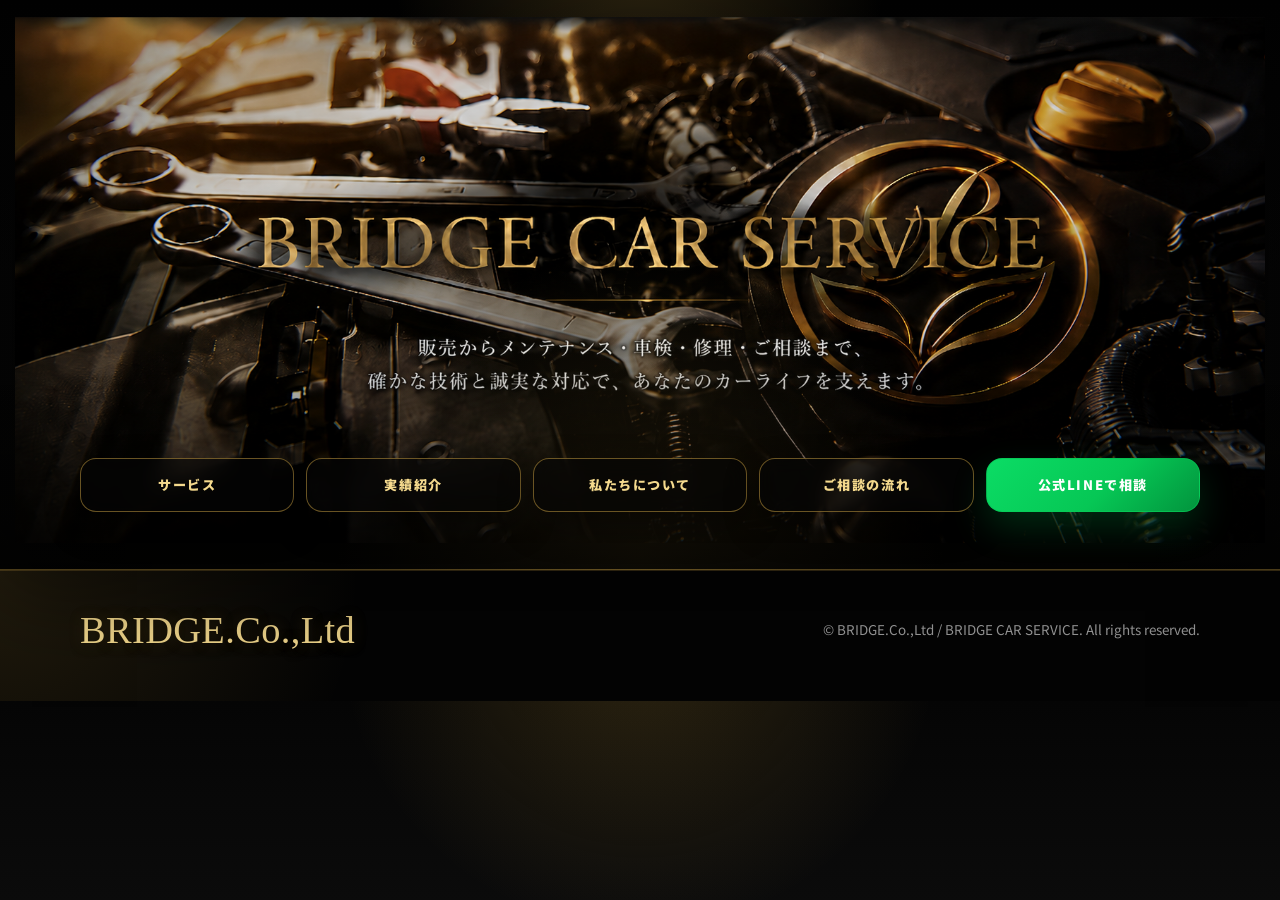
==== commit 639c4d53: "Simplify footer brand mark" ====
--- a/index.html
+++ b/index.html
@@ -40,13 +40,7 @@
 
     <footer class="site-footer">
       <div class="container footer-inner">
-        <a class="brand footer-brand" href="index.html" aria-label="BRIDGE CAR SERVICE トップへ">
-          <img src="assets/bridge-logo.png" alt="BRIDGE CAR SERVICE ロゴ" class="brand-logo" />
-          <span class="footer-brand-text">
-            <span class="footer-company">BRIDGE.Co.,Ltd</span>
-            <span class="footer-service">BRIDGE CAR SERVICE</span>
-          </span>
-        </a>
+        <a class="footer-brand" href="index.html" aria-label="BRIDGE.Co.,Ltd トップへ">BRIDGE.Co.,Ltd</a>
         <p>© BRIDGE.Co.,Ltd / BRIDGE CAR SERVICE. All rights reserved.</p>
       </div>
     </footer>
--- a/style.css
+++ b/style.css
@@ -431,39 +431,38 @@
 }
 
 .footer-brand {
+  display: inline-flex;
   align-items: center;
-  gap: clamp(12px, 2vw, 18px);
-  min-width: min(100%, 360px);
-  padding: 8px 0;
-}
-
-.footer-brand .brand-logo {
-  width: clamp(54px, 6vw, 68px);
-  height: clamp(54px, 6vw, 68px);
-  border-color: rgba(244, 217, 141, 0.72);
-  box-shadow: 0 0 28px rgba(214, 170, 69, 0.18);
+  flex: 0 0 auto;
+  min-width: 0;
+  padding: 6px 0;
+  color: var(--gold-soft);
+  font-family: Georgia, "Times New Roman", "Yu Mincho", "Hiragino Mincho ProN", serif;
+  font-size: clamp(1.5rem, 3vw, 2.55rem);
+  font-weight: 500;
+  line-height: 1;
+  letter-spacing: 0.01em;
+  text-shadow:
+    0 0 16px rgba(214, 170, 69, 0.22),
+    0 2px 12px rgba(0, 0, 0, 0.72);
+  white-space: nowrap;
+}
+
+.footer-brand .brand-logo,
+.footer-service {
+  display: none;
 }
 
 .footer-brand-text {
-  display: grid;
-  gap: 4px;
-  min-width: 0;
+  display: block;
 }
 
 .footer-company {
-  color: var(--gold-soft);
-  font-size: clamp(1.18rem, 2.8vw, 1.55rem);
-  letter-spacing: 0.02em;
-  line-height: 1.05;
-  text-shadow: 0 0 18px rgba(214, 170, 69, 0.22);
-  white-space: nowrap;
-}
-
-.footer-service {
-  color: rgba(255, 255, 255, 0.72);
-  font-size: clamp(0.68rem, 1.6vw, 0.78rem);
-  letter-spacing: 0.2em;
-  line-height: 1.25;
+  color: inherit;
+  font: inherit;
+  letter-spacing: inherit;
+  line-height: inherit;
+  text-shadow: inherit;
   white-space: nowrap;
 }
 
@@ -584,6 +583,7 @@
     white-space: nowrap;
   }
 
+  .footer-brand,
   .footer-brand .footer-brand-text,
   .footer-brand .footer-brand-text span {
     max-width: none;
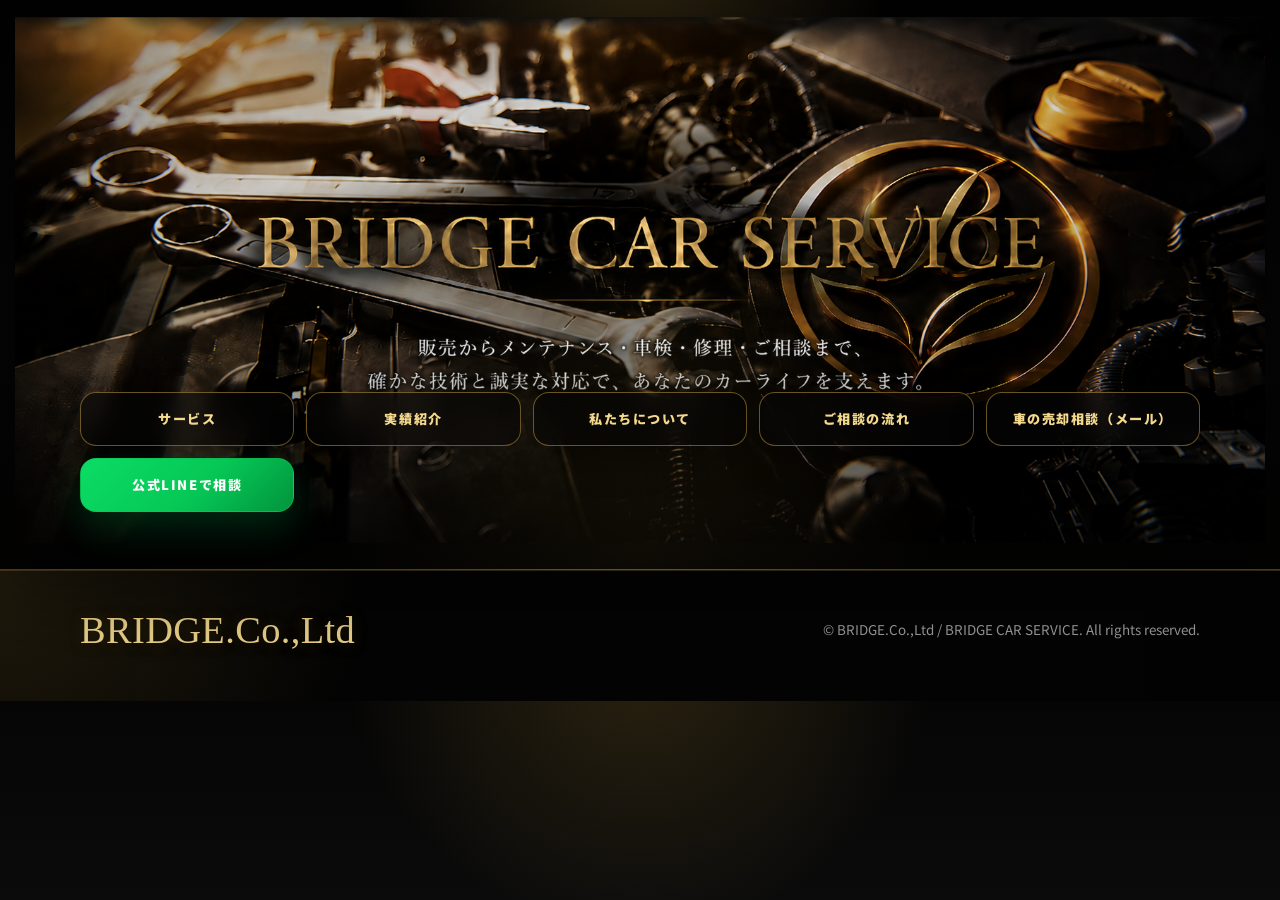
==== commit 92611006: "Link consent-based used-car buyer-referral inquiry from home" ====
--- a/index.html
+++ b/index.html
@@ -32,6 +32,7 @@
             <a class="nav-button" href="works.html">実績紹介</a>
             <a class="nav-button" href="about.html">私たちについて</a>
             <a class="nav-button" href="flow.html">ご相談の流れ</a>
+            <a class="nav-button" href="sell-introduction.html">車の売却相談（メール）</a>
             <a class="nav-button nav-button-line" href="https://lin.ee/6rWbGmY" target="_blank" rel="noreferrer">公式LINEで相談</a>
           </nav>
         </div>
--- a/style.css
+++ b/style.css
@@ -19,6 +19,7 @@
 
 html {
   scroll-behavior: smooth;
+  overflow-x: hidden;
 }
 
 body {
@@ -563,11 +564,119 @@
 
   .footer-inner {
     flex-direction: column;
-    align-items: flex-start;
+    align-items: center;
+    justify-content: center;
+    text-align: center;
   }
 
   .footer-inner p {
-    text-align: left;
+    text-align: center;
+  }
+}
+
+@media (max-width: 768px) {
+  html,
+  body {
+    width: 100%;
+    max-width: 100%;
+    overflow-x: hidden;
+  }
+
+  .container {
+    width: min(100% - 24px, 1120px);
+  }
+
+  .hero {
+    padding: 4px 0 8px;
+  }
+
+  .hero::before {
+    background:
+      linear-gradient(180deg, rgba(0, 0, 0, 0.34) 0%, rgba(0, 0, 0, 0.38) 42%, rgba(0, 0, 0, 0.62) 100%),
+      radial-gradient(circle at 50% 96%, rgba(214, 170, 69, 0.12), transparent 40%);
+  }
+
+  .hero::after {
+    background: linear-gradient(180deg, rgba(0, 0, 0, 0.14) 0%, rgba(0, 0, 0, 0.48) 48%, rgba(0, 0, 0, 0.88) 100%);
+  }
+
+  .hero-media {
+    width: 100%;
+    padding-inline: 0;
+  }
+
+  .hero-content {
+    display: flex;
+    justify-content: center;
+    padding-inline: 12px;
+    margin-bottom: 6px;
+  }
+
+  .home-link-grid {
+    width: min(100%, 390px);
+    grid-template-columns: repeat(2, minmax(0, 1fr));
+    gap: 8px;
+  }
+
+  .nav-button {
+    min-height: 42px;
+    padding: 8px 10px;
+    border-radius: 12px;
+    background: rgba(5, 5, 5, 0.78);
+    box-shadow: 0 10px 24px rgba(0, 0, 0, 0.34);
+    font-size: 0.72rem;
+    letter-spacing: 0.06em;
+    backdrop-filter: blur(12px);
+  }
+
+  .nav-button-line {
+    grid-column: 1 / -1;
+  }
+
+  .site-footer {
+    padding: 22px 0 14px;
+  }
+
+  .footer-inner {
+    width: min(100% - 24px, 1120px);
+    gap: 10px;
+    align-items: center;
+    justify-content: center;
+    text-align: center;
+  }
+
+  .footer-brand {
+    justify-content: center;
+    width: 100%;
+    max-width: 90vw;
+    min-width: 0;
+    padding: 2px 0;
+    text-align: center;
+    white-space: normal;
+    overflow-wrap: anywhere;
+  }
+
+  .footer-brand .brand-logo {
+    max-width: 90vw;
+    width: 100%;
+    height: auto;
+    object-fit: contain;
+  }
+
+  .footer-brand-text,
+  .footer-company {
+    max-width: 90vw;
+    white-space: normal;
+    overflow-wrap: anywhere;
+  }
+
+  .footer-inner p {
+    max-width: 90vw;
+    margin-inline: auto;
+    font-size: 0.72rem;
+    line-height: 1.6;
+    text-align: center;
+    overflow-wrap: anywhere;
   }
 }
 
@@ -576,7 +685,7 @@
     width: min(100% - 24px, 1120px);
   }
 
-  .brand span {
+  .site-header .brand span {
     max-width: 260px;
     overflow: hidden;
     text-overflow: ellipsis;
@@ -586,9 +695,10 @@
   .footer-brand,
   .footer-brand .footer-brand-text,
   .footer-brand .footer-brand-text span {
-    max-width: none;
+    max-width: 90vw;
     overflow: visible;
     text-overflow: clip;
+    white-space: normal;
   }
 
   .site-nav {
@@ -605,7 +715,17 @@
   }
 
   .home-link-grid {
-    grid-template-columns: 1fr;
+    grid-template-columns: repeat(2, minmax(0, 1fr));
+  }
+
+  .nav-button {
+    min-height: 40px;
+    padding: 7px 8px;
+    font-size: 0.68rem;
+  }
+
+  .nav-button-line {
+    grid-column: 1 / -1;
   }
 
   .intro-card,
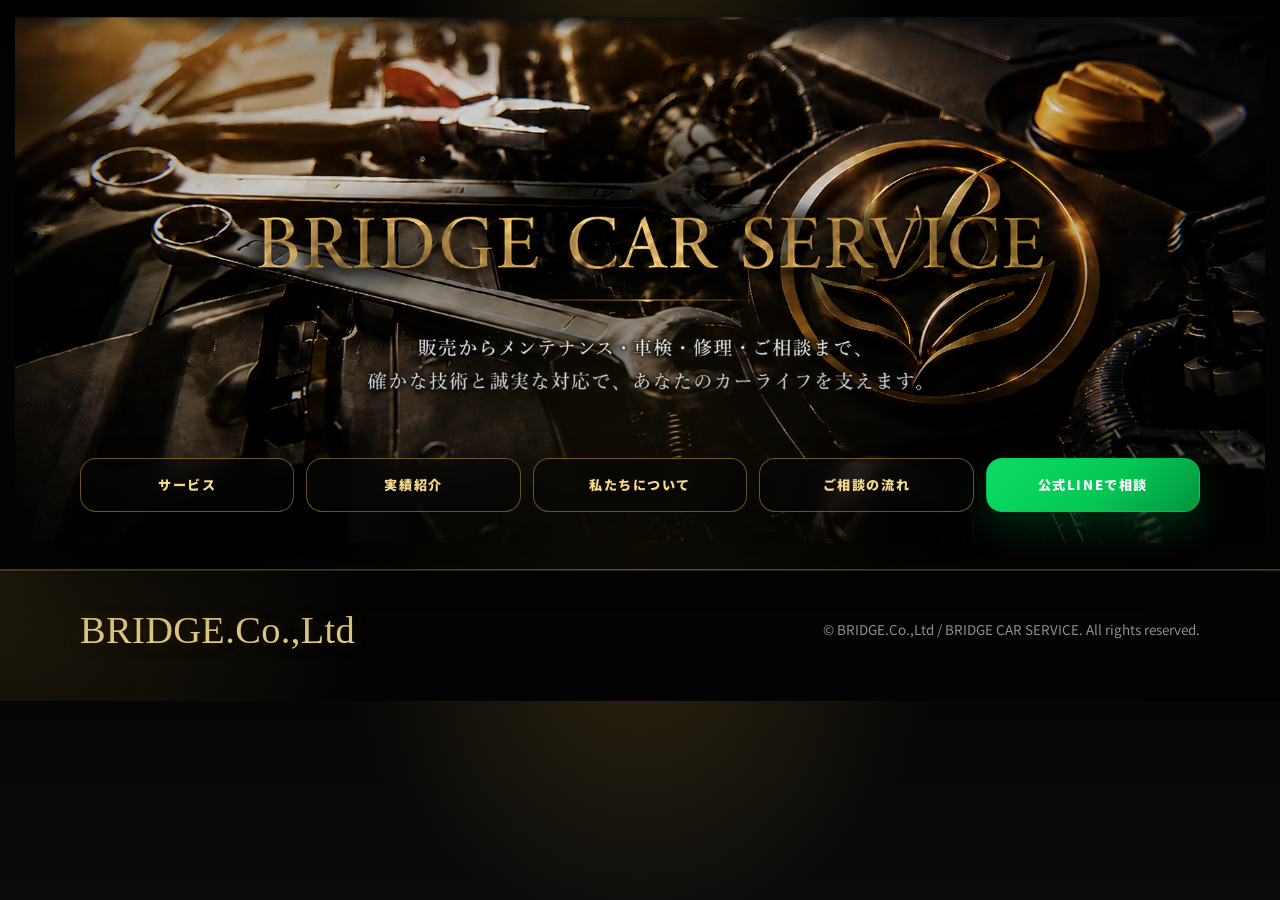
==== commit 5982e8e7: "Remove referral shortcut from incorrect site; moved to official BRIDGE Car Navi" ====
--- a/index.html
+++ b/index.html
@@ -32,7 +32,6 @@
             <a class="nav-button" href="works.html">実績紹介</a>
             <a class="nav-button" href="about.html">私たちについて</a>
             <a class="nav-button" href="flow.html">ご相談の流れ</a>
-            <a class="nav-button" href="sell-introduction.html">車の売却相談（メール）</a>
             <a class="nav-button nav-button-line" href="https://lin.ee/6rWbGmY" target="_blank" rel="noreferrer">公式LINEで相談</a>
           </nav>
         </div>
